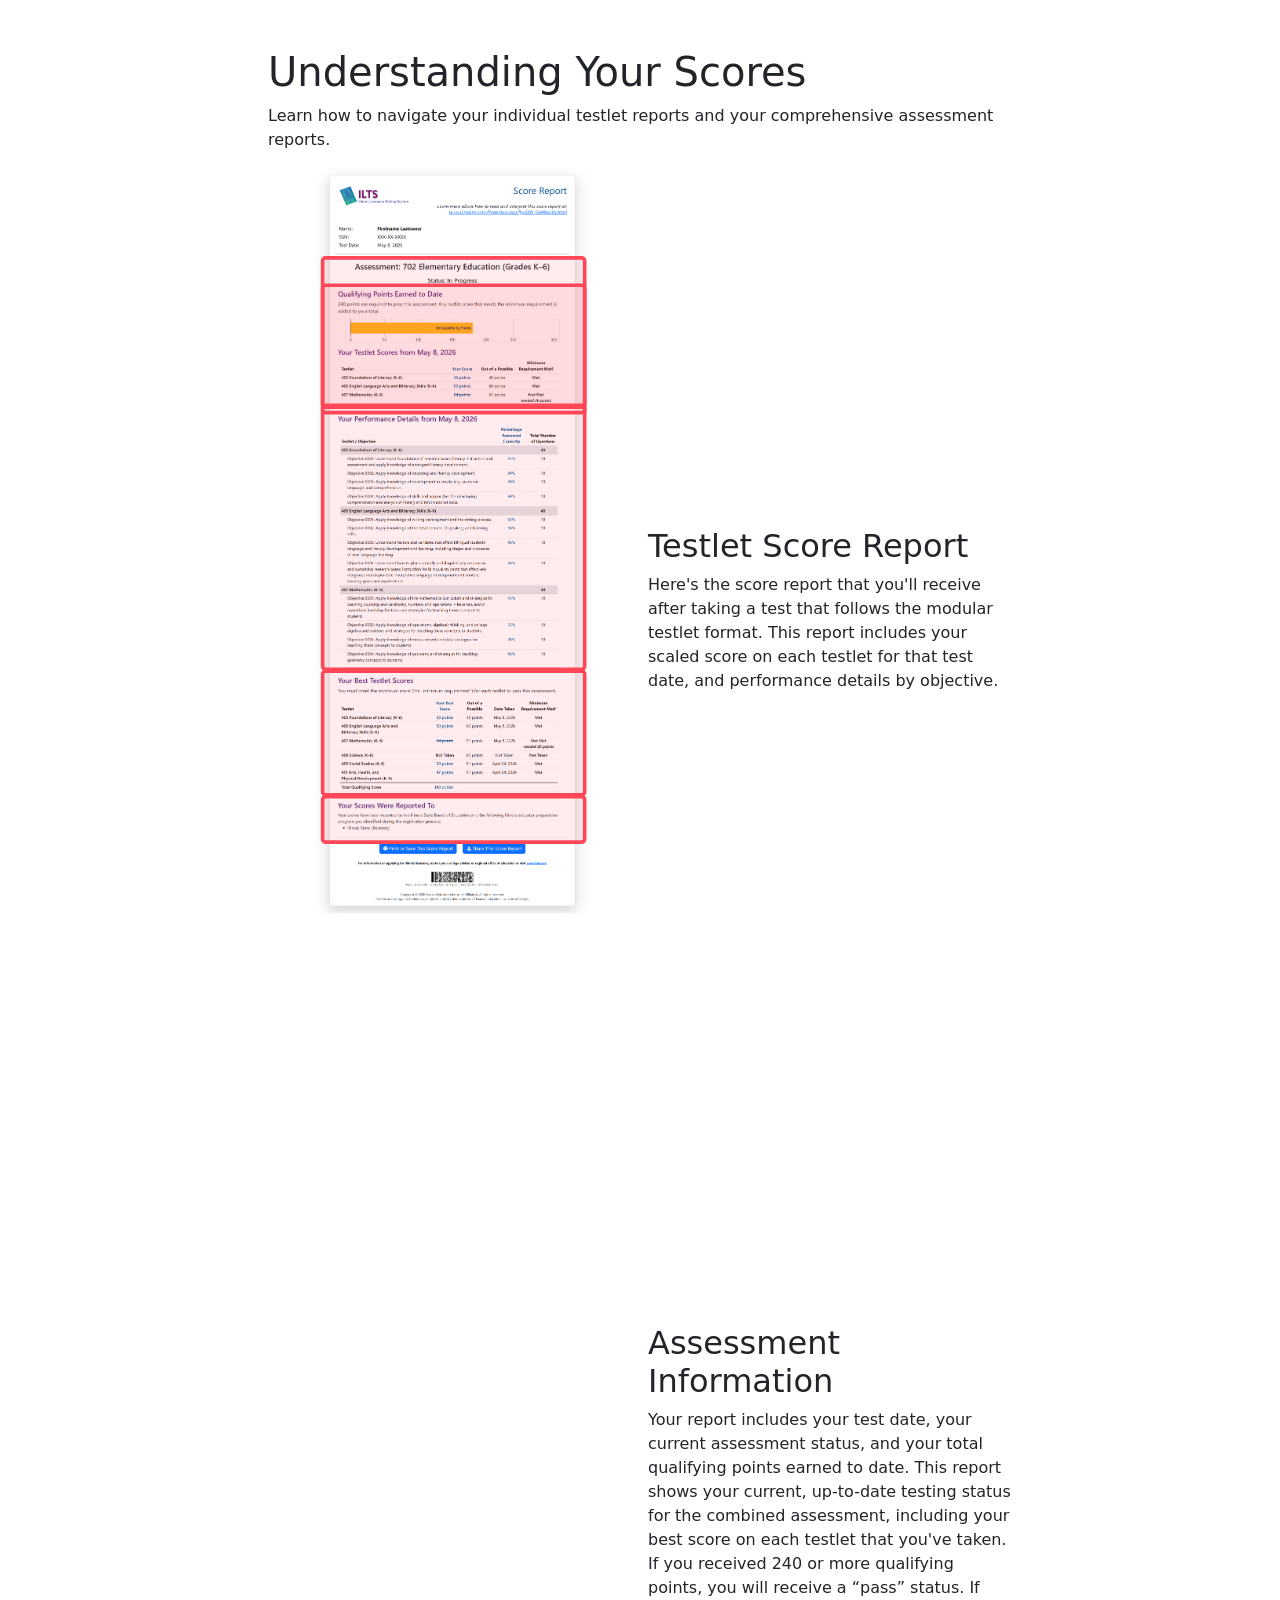
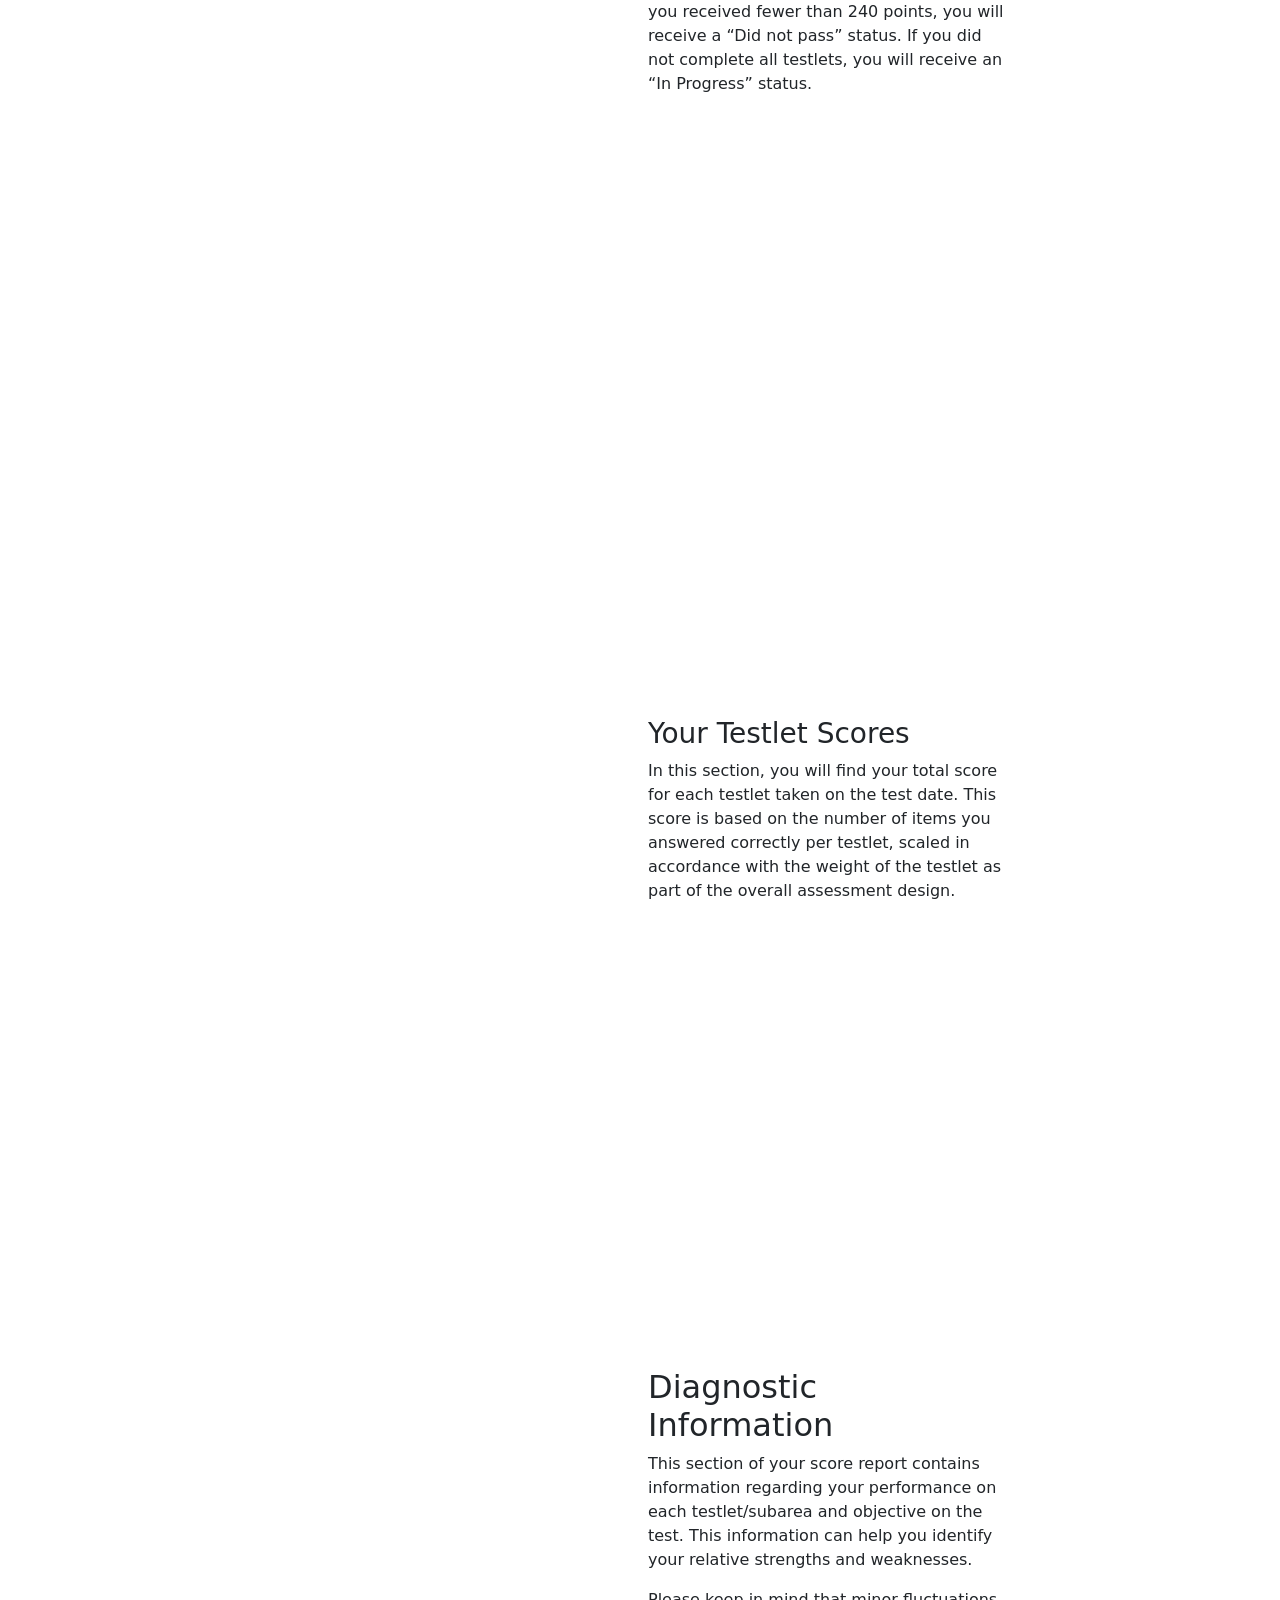
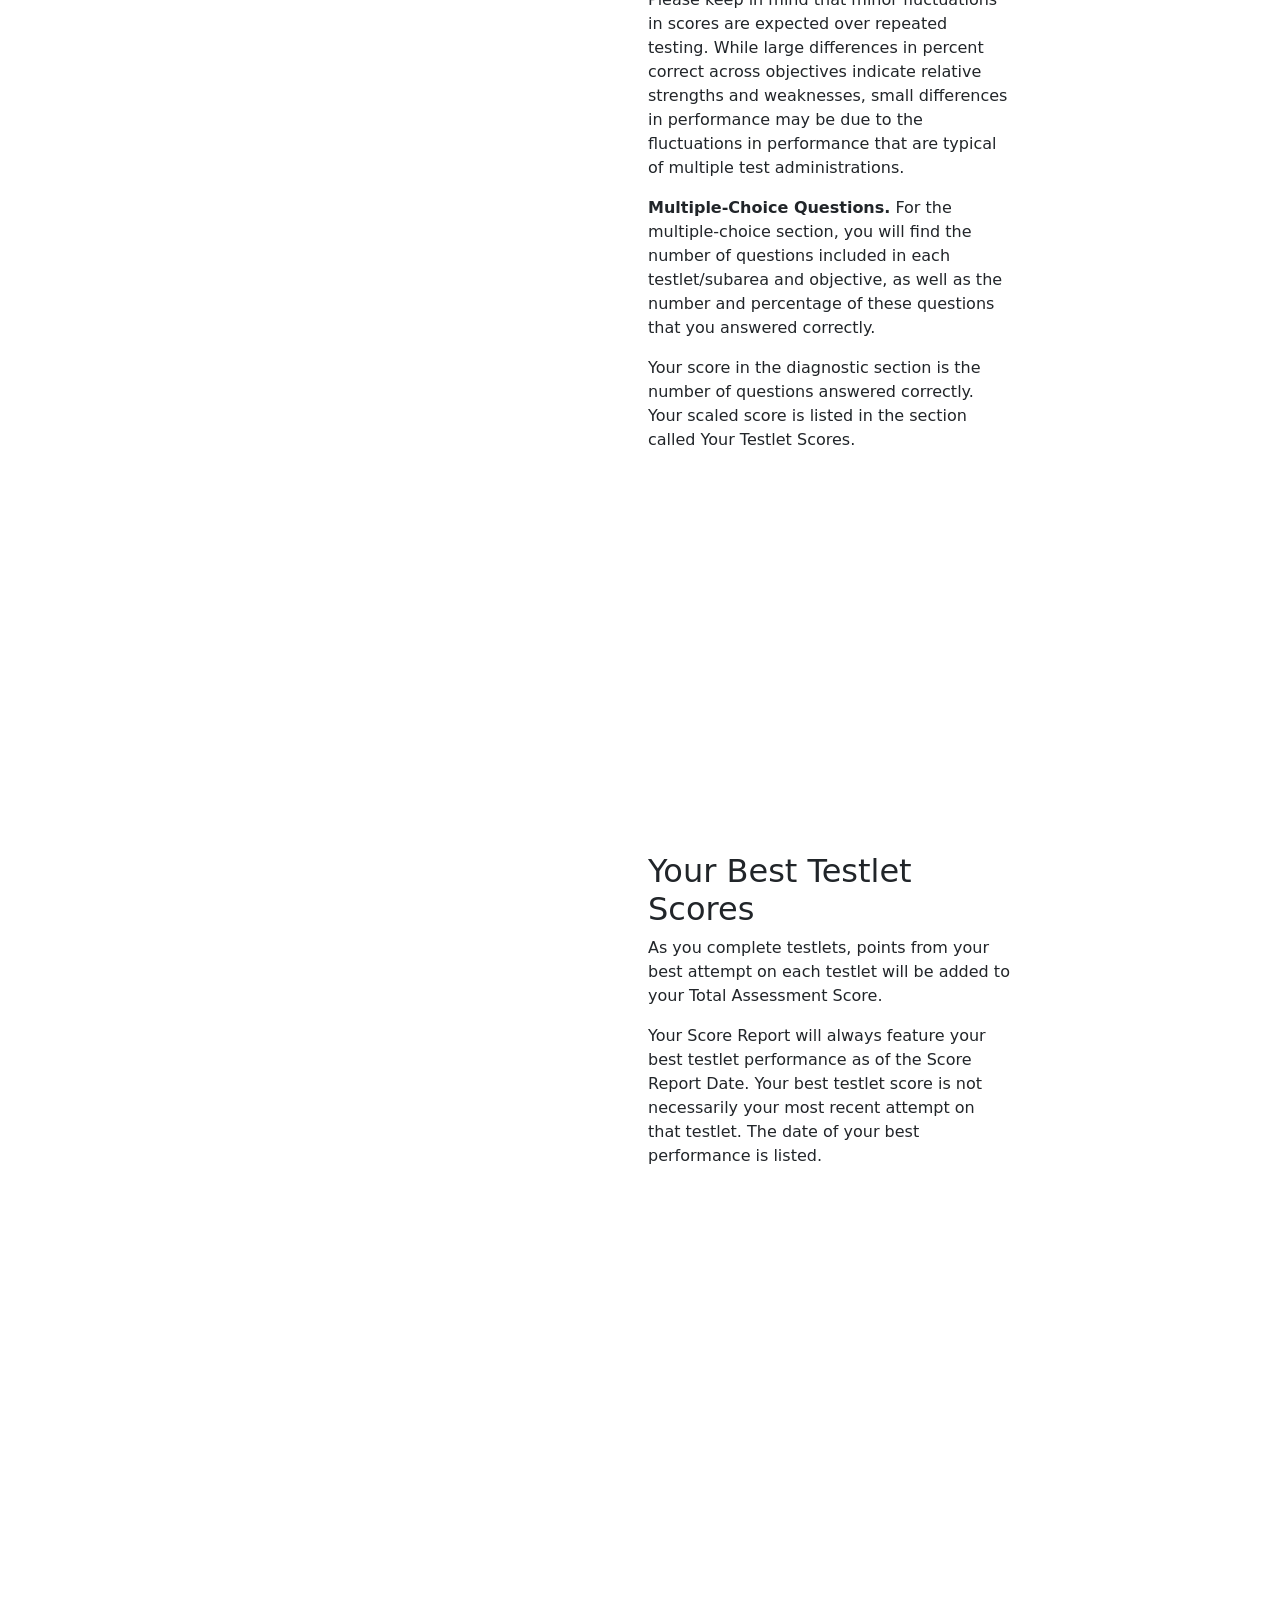
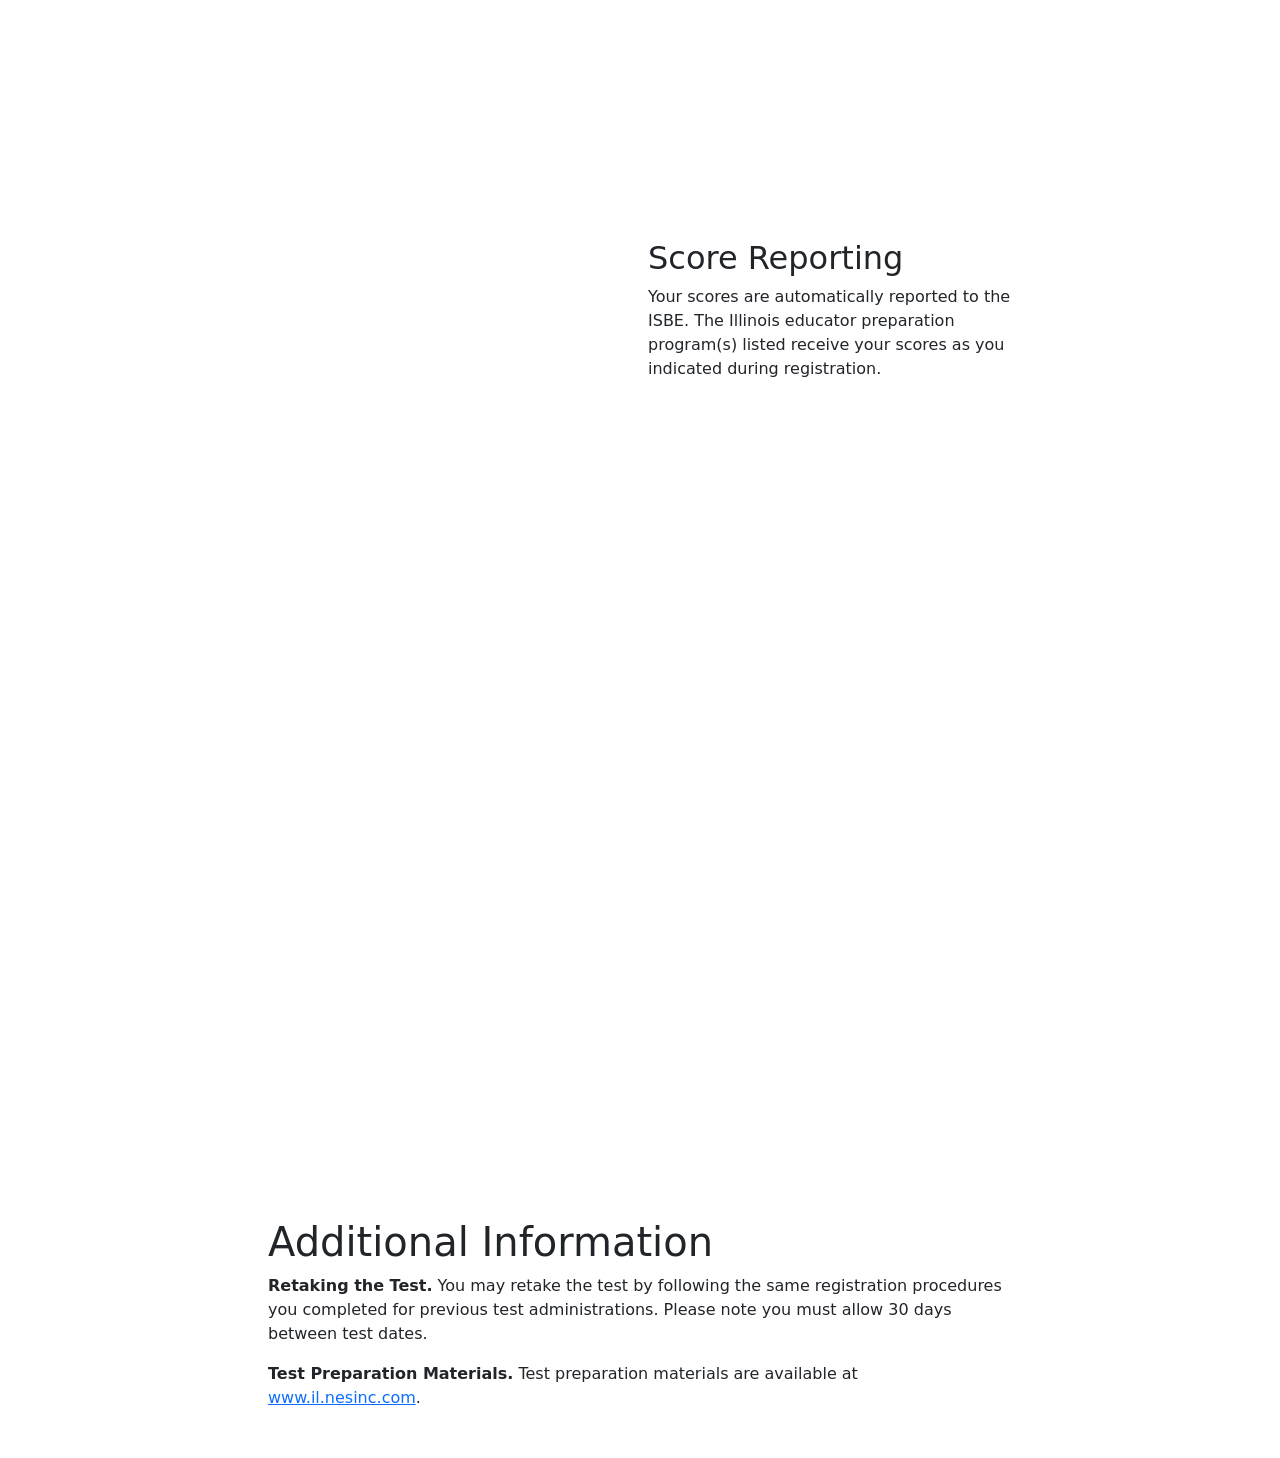
==== wip/Testlets/index.html @ 027db4dc "Add files via upload" ====
<!DOCTYPE html>
<html lang="en">
  <head>
    <meta charset="UTF-8">
    <meta name="viewport" content="width=device-width, initial-scale=1.0">
    <link rel="icon" type="image/x-icon" href="img/favicon.ico">
    <title>Understanding Your Testlet Scores</title>
    <link href="https://cdn.jsdelivr.net/npm/bootstrap@5.3.3/dist/css/bootstrap.min.css" rel="stylesheet" integrity="sha384-QWTKZyjpPEjISv5WaRU9OFeRpok6YctnYmDr5pNlyT2bRjXh0JMhjY6hW+ALEwIH" crossorigin="anonymous">
    <link rel="stylesheet" href="https://cdn.jsdelivr.net/npm/bootstrap-icons@1.11.3/font/bootstrap-icons.min.css">
    <link rel="stylesheet" href="css/info.css">
  </head>
  <body>

    <section class="container">
      <div class="mx-auto mt-5 col-10 col-xl-8">

        <h1>Understanding Your Scores</h1>
        <p>
          Learn how to navigate your individual testlet reports and your comprehensive assessment reports.
        </p>

        <section class="scrolly-container">

          <div class="sticky-visual">
            <div class="image-wrapper">

              <img
                src="img/IL_SR.png"
                alt="Testlet Performance Report"
                id="graphic1"
              >
            
              <svg
                class="highlight-overlay"
                viewBox="0 0 1000 1500"
                preserveAspectRatio="xMidYMid meet">
            
                <!-- Assessment Information -->
                <rect
                  id="hl-assessment"
                  x="150"
                  y="-35"
                  width="720"
                  height="425"
                  rx="8"
                  ry="8"
                />
            
                <!-- Testlet Scores -->
                <rect
                  id="hl-testlet-scores"
                  x="150"
                  y="40"
                  width="720"
                  height="335"
                  rx="8"
                  ry="8"
                />

                <!-- Diagnostic Information -->
                <rect
                  id="hl-diagnostic"
                  x="150"
                  y="370"
                  width="720"
                  height="725"
                  rx="8"
                  ry="8"
                />
            
                <!-- Best Testlet Scores -->
                <rect
                  id="hl-best-scores"
                  x="150"
                  y="1100"
                  width="720"
                  height="340"
                  rx="8"
                  ry="8"
                />
            
                <!-- Score Reporting -->
                <rect
                  id="hl-reporting"
                  x="150"
                  y="1445"
                  width="720"
                  height="125"
                  rx="8"
                  ry="8"
                />
            
              </svg>
            
            </div>
          </div>

          <div class="scroll-steps">
            <div id="testlets" class="step" data-step="step-base">
              <h2>Testlet Score Report</h2>
              <p>
                Here's the score report that you'll receive after taking a test that follows the modular testlet format. This report includes your scaled score on each testlet for that test date, and performance details by objective.
              </p>
            </div>

            <div id="assessmentInfo" class="step" data-step="step-highlight-top-left">
              <h2>Assessment Information</h2>
              <p>
                Your report includes your test date, your current assessment status, and your total qualifying points earned to date. This report shows your current, up-to-date testing status for the combined assessment, including your best score on each testlet that you've taken. If you received 240 or more qualifying points, you will receive a “pass” status. If you received fewer than 240 points, you will receive a “Did not pass” status. If you did not complete all testlets, you will receive an “In Progress” status.
              </p>
            </div>

            <div id="testletScores" class="step" data-step="step-highlight-top1">
              <h3>Your Testlet Scores</h3>
              <p>
                In this section, you will find your total score for each testlet taken on the test date. This score is based on the number of items you answered correctly per testlet, scaled in accordance with the weight of the testlet as part of the overall assessment design.
              </p>
              <!-- <p>
                Your Comprehensive Assessment Report will list your total score for the assessment using your best Testlet Peformance results.
              </p>
              <p>
                On the Testlet Performance Report, for assessments that include both multiple-choice and constructed/open-response sections, you can find each section's contribution to your total test score in the "Diagnostic Information" section of your score report.
              </p> -->
            </div>

            <div id="diagnosticInfo" class="step" data-step="step-highlight-bottom">
              <h2>Diagnostic Information</h2>
              <p>
                This section of your score report contains information regarding your performance on each testlet/subarea and objective on the test. This information can help you identify your relative strengths and weaknesses.
              </p>
              <p>
                Please keep in mind that minor fluctuations in scores are expected over repeated testing. While large differences in percent correct across objectives indicate relative strengths and weaknesses, small differences in performance may be due to the fluctuations in performance that are typical of multiple test administrations.
              </p>
              <p>
                <strong>Multiple-Choice Questions.</strong> For the multiple-choice section, you will find the number of questions included in each testlet/subarea and objective, as well as the number and percentage of these questions that you answered correctly.
              </p>
              <p>
                Your score in the diagnostic section is the number of questions answered correctly. Your scaled score is listed in the section called Your Testlet Scores.
              </p>
            </div>

            <!-- <div class="step" data-step="step-highlight-bottom1">
              <p>
                <strong>Constructed/Open-Response Items.</strong> If your test contained constructed/open-response items, you will find the number of score points for each item as well as your item score in this section of your score report.
              </p>
              <p>
                If your constructed/open-response item score is labeled as "B," this means that you provided a blank response to this item. If it is labeled "U," this means that your response was designated as unscorable. A response is considered unscorable when it is unrelated to the assigned topic, when it is not primarily in the target language, when it is inaudible or illegible, or when it does not contain a sufficient amount of original work to score.
              </p>
            </div>-->
           

          <div id="bestScores" class="step" data-step="step-highlight-middle">
            <h2>Your Best Testlet Scores</h2>
            <p>
              As you complete testlets, points from your best attempt on each testlet will be added to your Total Assessment Score.
            </p>
            <p>
              Your Score Report will always feature your best testlet performance as of the Score Report Date. Your best testlet score is not necessarily your most recent attempt on that testlet. The date of your best performance is listed.
            </p>
          </div>

          <div id="scoreReporting" class="step" data-step="step-highlight-bottom2">
            <h2>Score Reporting</h2>
            <p>
              Your scores are automatically reported to the ISBE. The Illinois educator preparation program(s) listed receive your scores as you indicated during registration.
            </p>
          </div>
        </div>

        </section>

        <section id="additionalInfo" class="mb-5">
          <h1>Additional Information</h1>
          <p>
            <strong>Retaking the Test.</strong> You may retake the test by following the same registration procedures you completed for previous test administrations. Please note you must allow 30 days between test dates.
          </p>
          <p>
            <strong>Test Preparation Materials.</strong> Test preparation materials are available at <a href="http://www.il.nesinc.com">www.il.nesinc.com</a>.
          </p>
        </section>

      </div>
    </section>

    <script
      src="https://cdn.jsdelivr.net/npm/bootstrap@5.3.3/dist/js/bootstrap.bundle.min.js"
      integrity="sha384-YvpcrYf0tY3lHB60NNkmXc5s9fDVZLESaAA55NDzOxhy9GkcIdslK1eN7N6jIeHz"
      crossorigin="anonymous">
    </script>

    <script>
      const observerOptions = {
        root: null, // uses viewport
        rootMargin: "-40% 0px -40% 0px", // triggers when step is roughly in the middle 20% of screen
        threshold: 0
      };

      const observer = new IntersectionObserver((entries) => {
        entries.forEach(entry => {
          if (entry.isIntersecting) {
            const step = entry.target;
            const container = step.closest('.scrolly-container');
            const stepName = step.getAttribute('data-step');

            // 1. Highlight the current text step
            container.querySelectorAll('.step').forEach(s => s.classList.remove('is-active'));
            step.classList.add('is-active');

            // 2. Push the current step state to the container to trigger CSS highlights
            container.setAttribute('data-active-step', stepName);

            const graphic = document.querySelector('.image-wrapper');

            if (
              step.id === 'bestScores' ||
              step.id === 'scoreReporting'
            ) {
              graphic.classList.add('move-up');
            } else {
              graphic.classList.remove('move-up');
            }
          }
        });
      }, observerOptions);

      // Attach observer to all steps across all infographic sections
      document.querySelectorAll('.step').forEach(step => observer.observe(step));

      const additionalInfo = document.getElementById('additionalInfo');

      const endObserver = new IntersectionObserver((entries) => {
        entries.forEach(entry => {
          if (entry.isIntersecting) {
            const container = document.querySelector('.scrolly-container');

      // Remove all highlights
      container.removeAttribute('data-active-step');

      // Remove active step styling
      container.querySelectorAll('.step').forEach(step => {
        step.classList.remove('is-active');
      });
    }
  });
}, {
  threshold: 0.25
});

endObserver.observe(additionalInfo);
    </script>
  </body>
</html>
---- wip/Testlets/css/info.css ----
/* ==========================================
   LAYOUT
   ========================================== */

.scrolly-container {
  position: relative;
  display: flex;
  min-height: 300vh;
  gap: 1rem;
}

.sticky-visual {
  position: sticky;
  top: 10vh;
  width: 50%;
  height: 80vh;

  display: flex;
  justify-content: center;
  align-items: flex-start;
}

.scroll-steps {
  width: 50%;
  padding-bottom: 50vh;
}

.step {
  min-height: 100vh;

  display: flex;
  flex-direction: column;
  justify-content: center;

  opacity: 0.3;
  transition: opacity 0.3s ease;
}

.step.is-active {
  opacity: 1;
}


/* ==========================================
   IMAGE
   ========================================== */

.image-wrapper {
  position: relative;
  width: 100%;
  transition: transform 0.6s ease;
}

#graphic1 {
  display: block;
  width: 100%;
  height: auto;
}

/* Desktop image movement */
.image-wrapper.move-up {
  transform: translateY(-50vh);
}


/* ==========================================
   SVG HIGHLIGHT OVERLAY
   ========================================== */

.highlight-overlay {
  position: absolute;
  inset: 0;

  width: 100%;
  height: 100%;

  pointer-events: none;
}

.highlight-overlay rect {
    fill: rgba(255, 71, 87, 0.1);
    stroke: #ff4757;
    stroke-width: 10px;
    opacity: 0;
    transition: opacity 0.3s ease;
  }


/* ==========================================
   ACTIVE HIGHLIGHTS
   ========================================== */

[data-active-step="step-highlight-top-left"] #hl-assessment {
  opacity: 1;
}

[data-active-step="step-highlight-top1"] #hl-testlet-scores {
  opacity: 1;
}

[data-active-step="step-highlight-middle"] #hl-best-scores {
  opacity: 1;
}

[data-active-step="step-highlight-bottom"] #hl-diagnostic {
  opacity: 1;
}

[data-active-step="step-highlight-bottom2"] #hl-reporting {
  opacity: 1;
}


/* ==========================================
   RESPONSIVE
   ========================================== */

/* Large tablets / small laptops */
@media (max-width: 1200px) {

  .image-wrapper.move-up {
    transform: translateY(-35vh);
  }
}


/* Tablets */
@media (max-width: 992px) {

  /* Keep side-by-side layout */
  .scrolly-container {
    flex-direction: row;
  }

  .sticky-visual {
    width: 45%;
    height: 70vh;
    top: 5vh;
    flex-shrink: 0;
  }

  .scroll-steps {
    width: 55%;
    padding-bottom: 10vh;
  }

  .image-wrapper.move-up {
    transform: translateY(-140vh);
  }

  .step {
    min-height: 70vh;
  }

  #additionalInfo {
    margin-top: 10;
  }
}


/* Phones */
@media (max-width: 768px) {

  .image-wrapper.move-up {
    transform: translateY(-100vh);
  }

  .step {
    min-height: 60vh;
  }

  .scroll-steps {
    padding-bottom: 0;
  }

  #scoreReporting {
    min-height: 40vh;
  }
}


/* Small phones */
@media (max-width: 576px) {

  .image-wrapper.move-up {
    transform: translateY(-50vh);
  }

  .step {
    min-height: 50vh;
  }

  #scoreReporting {
    min-height: 30vh;
  }
}
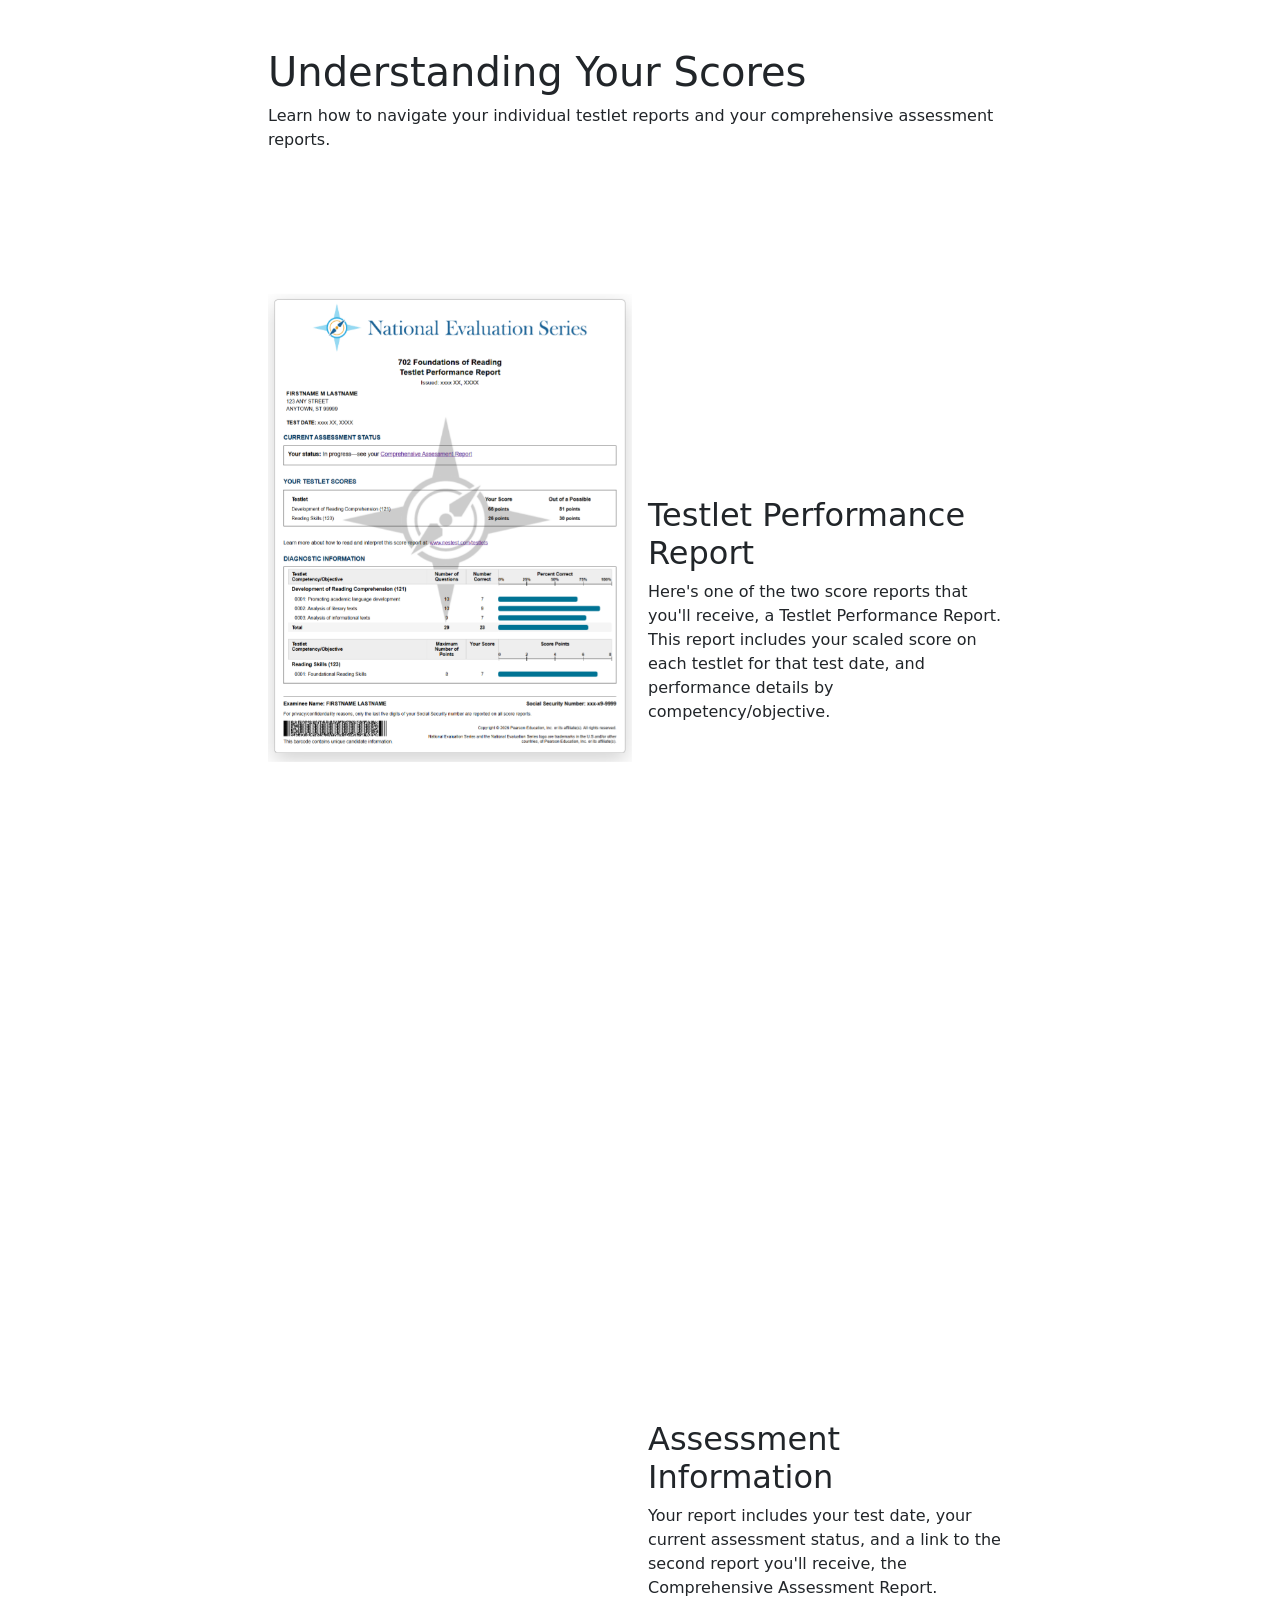
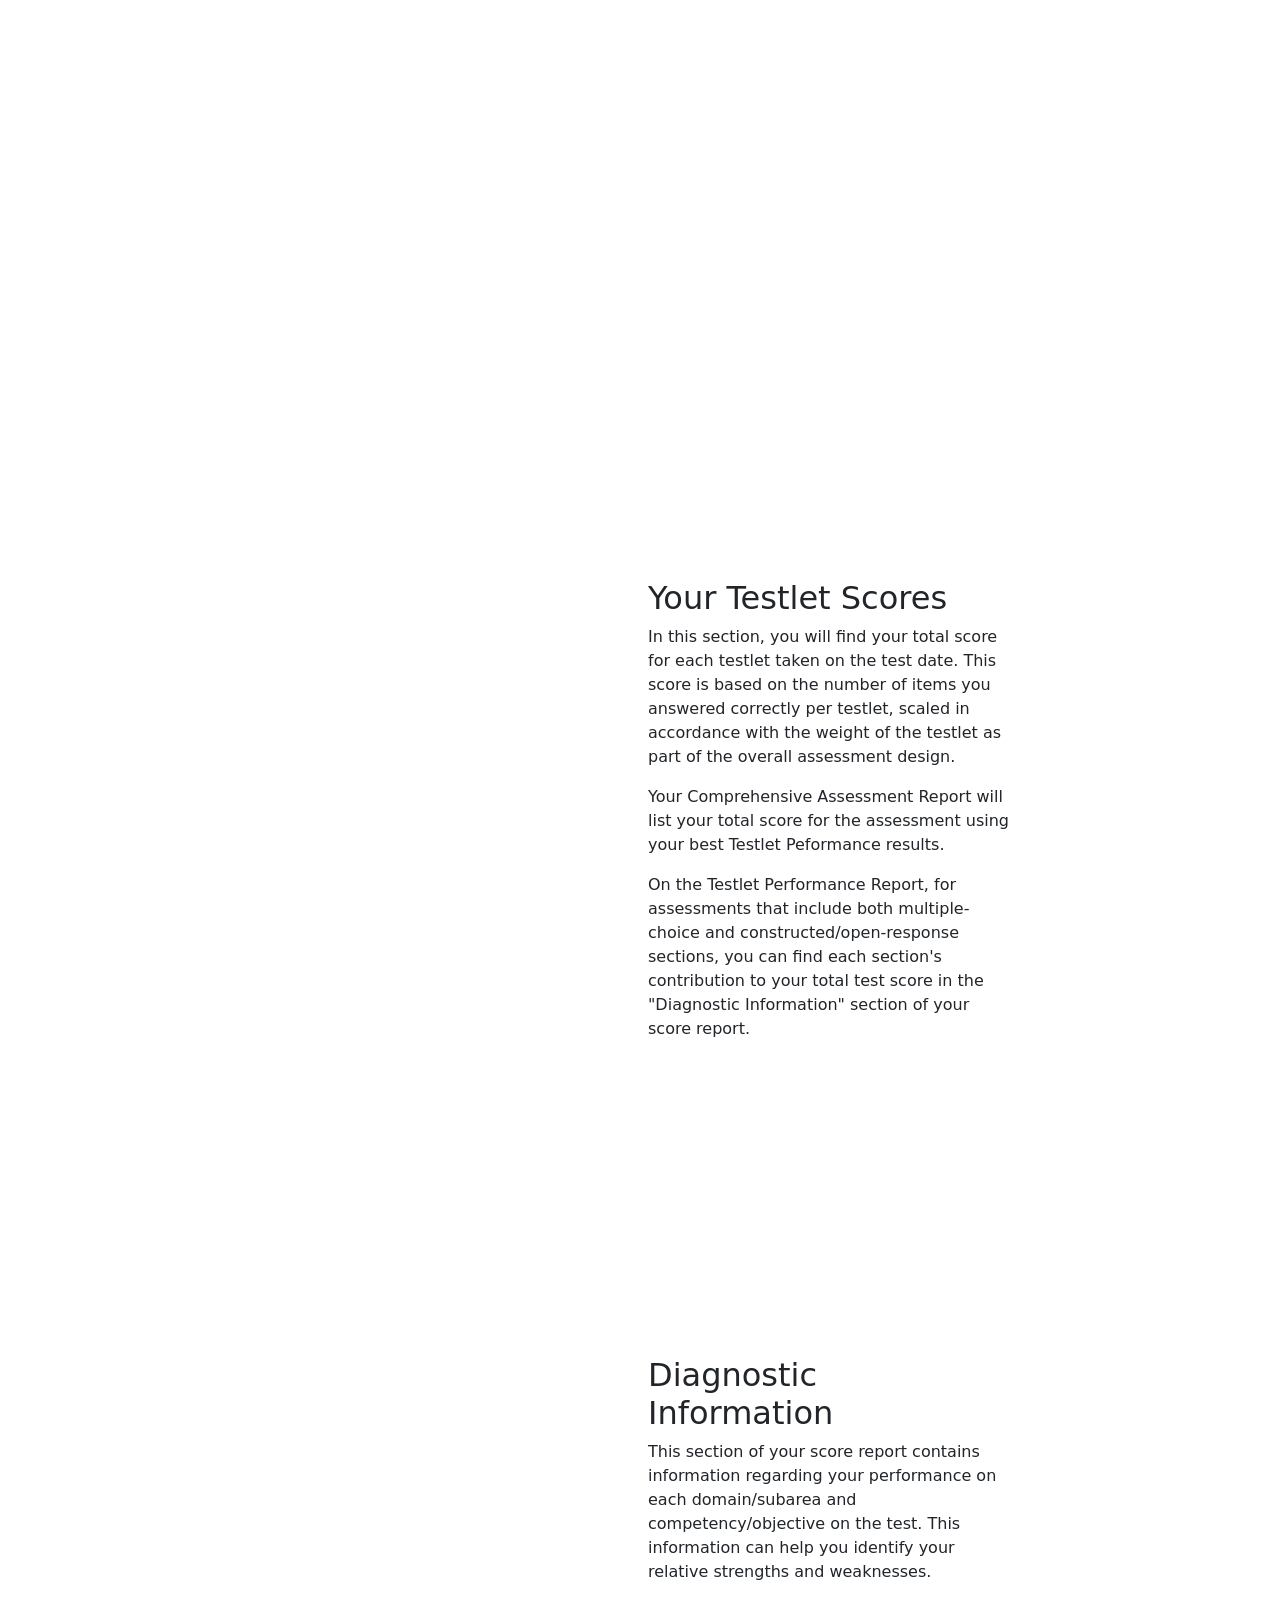
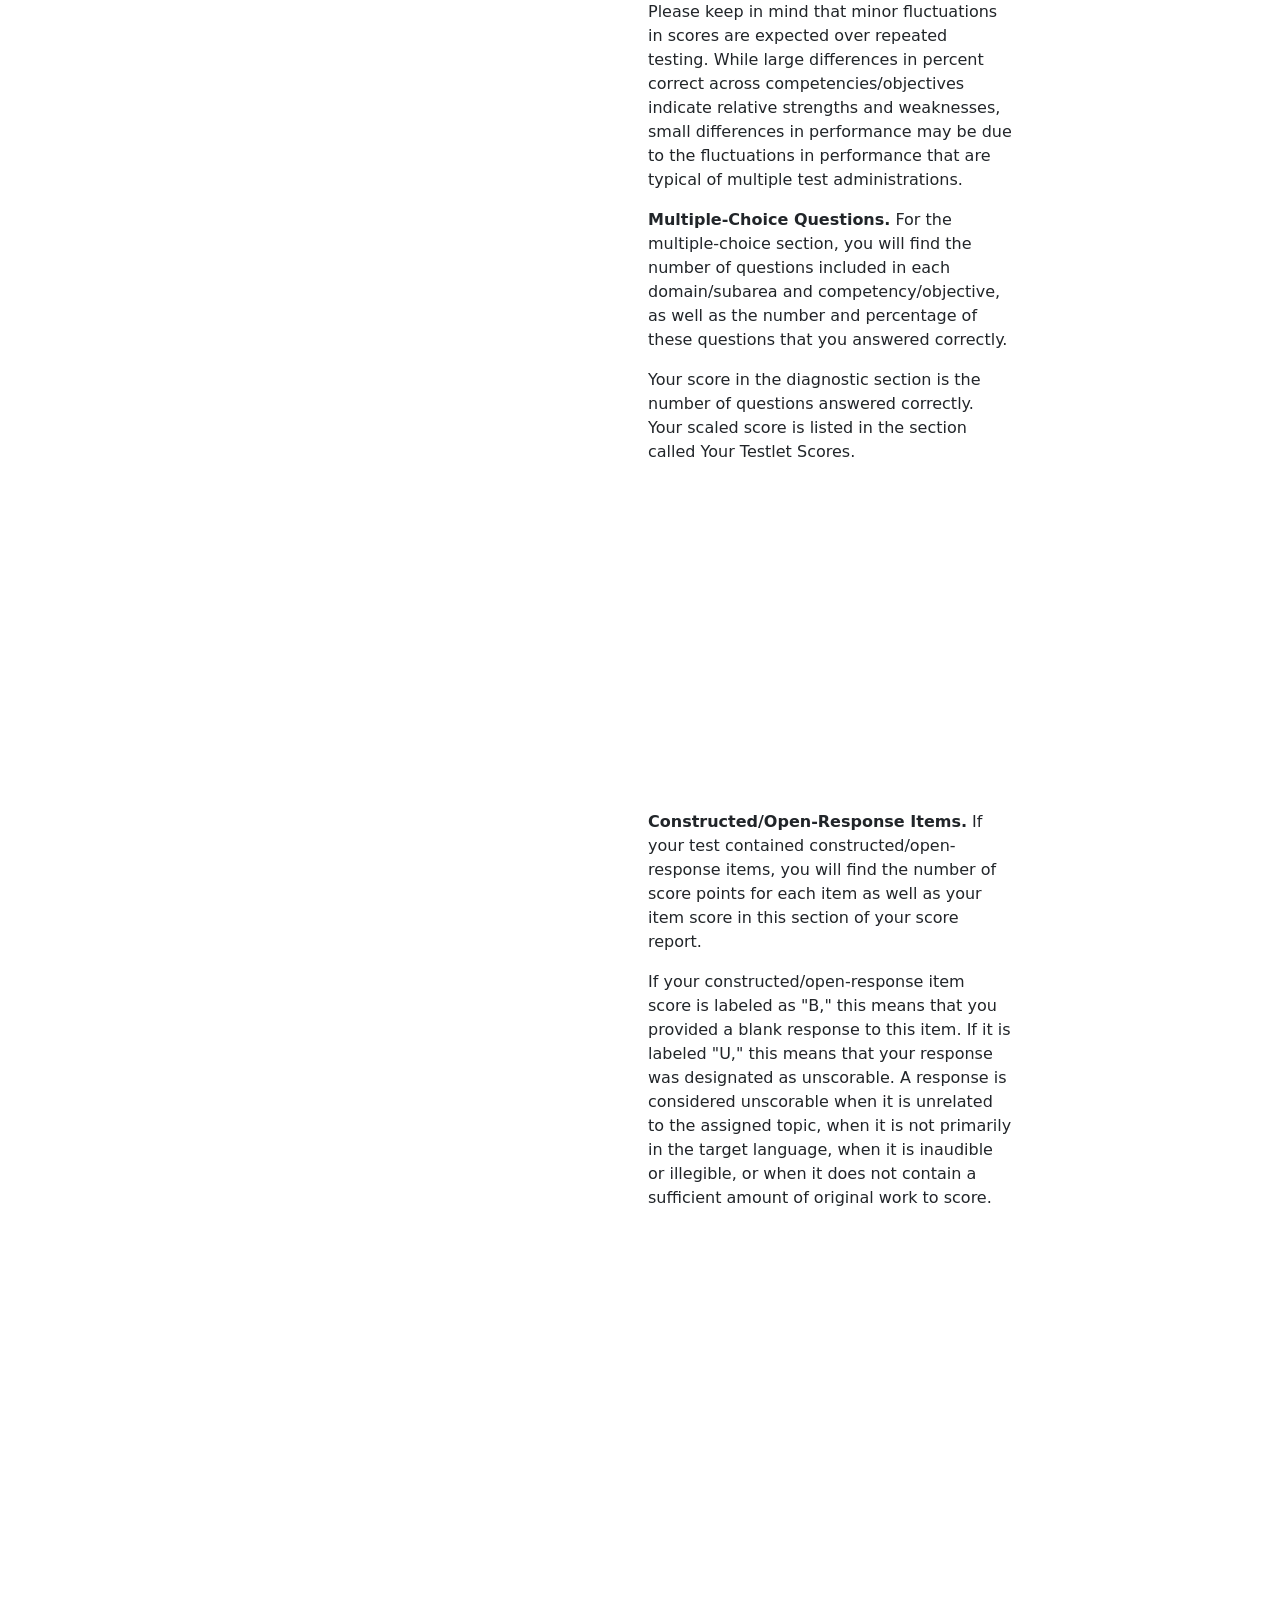
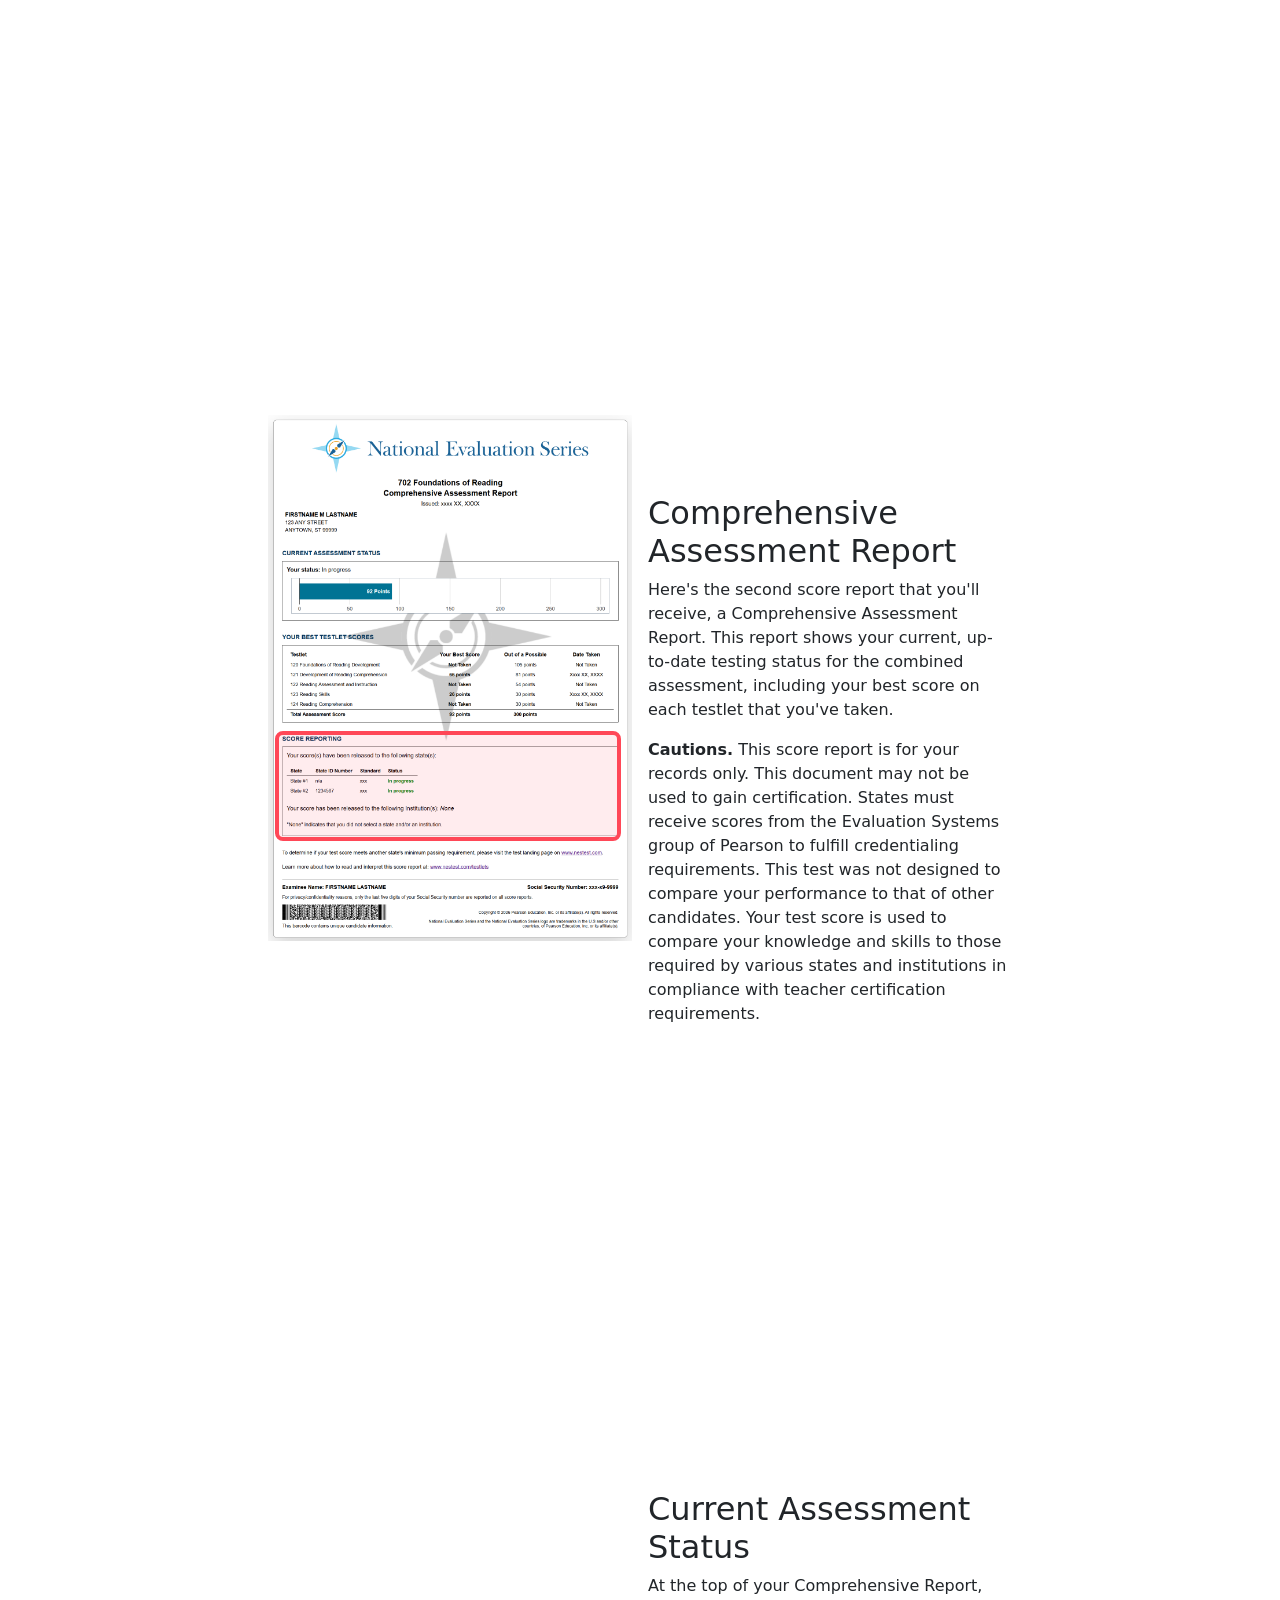
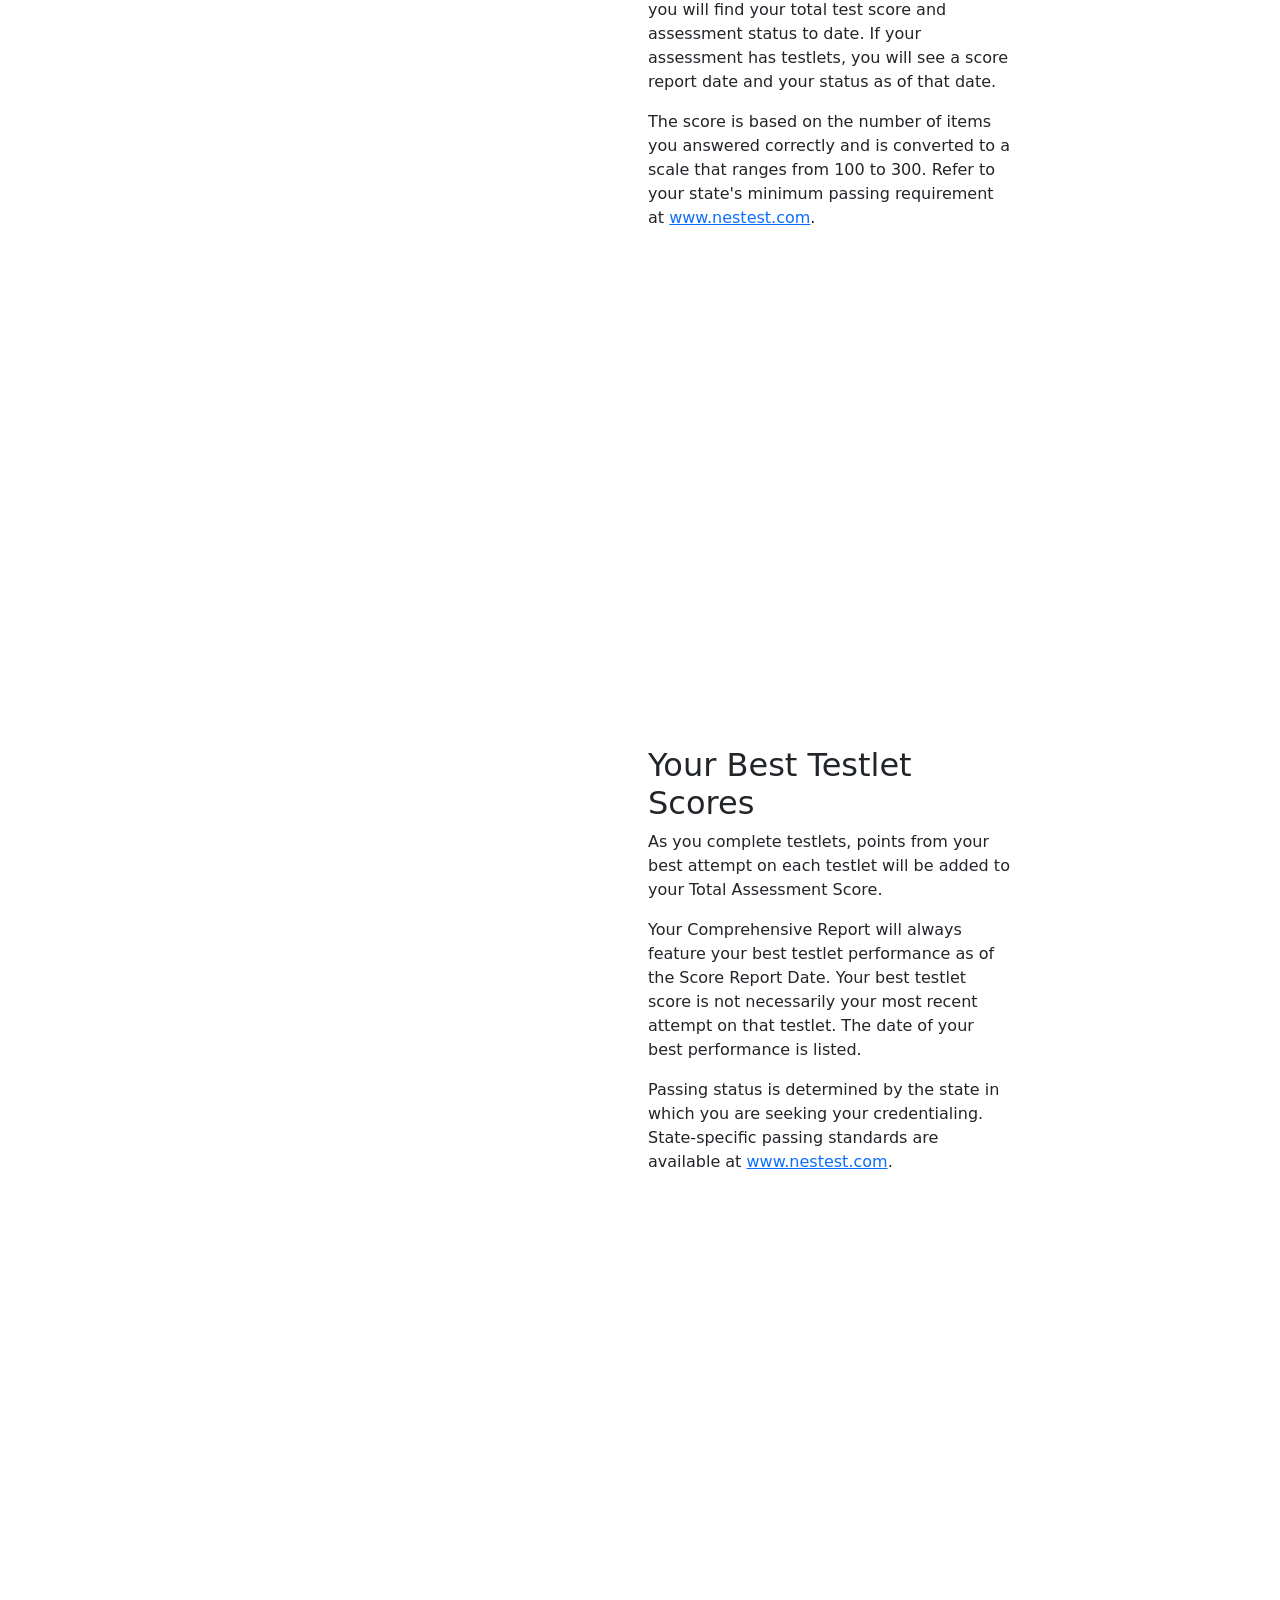
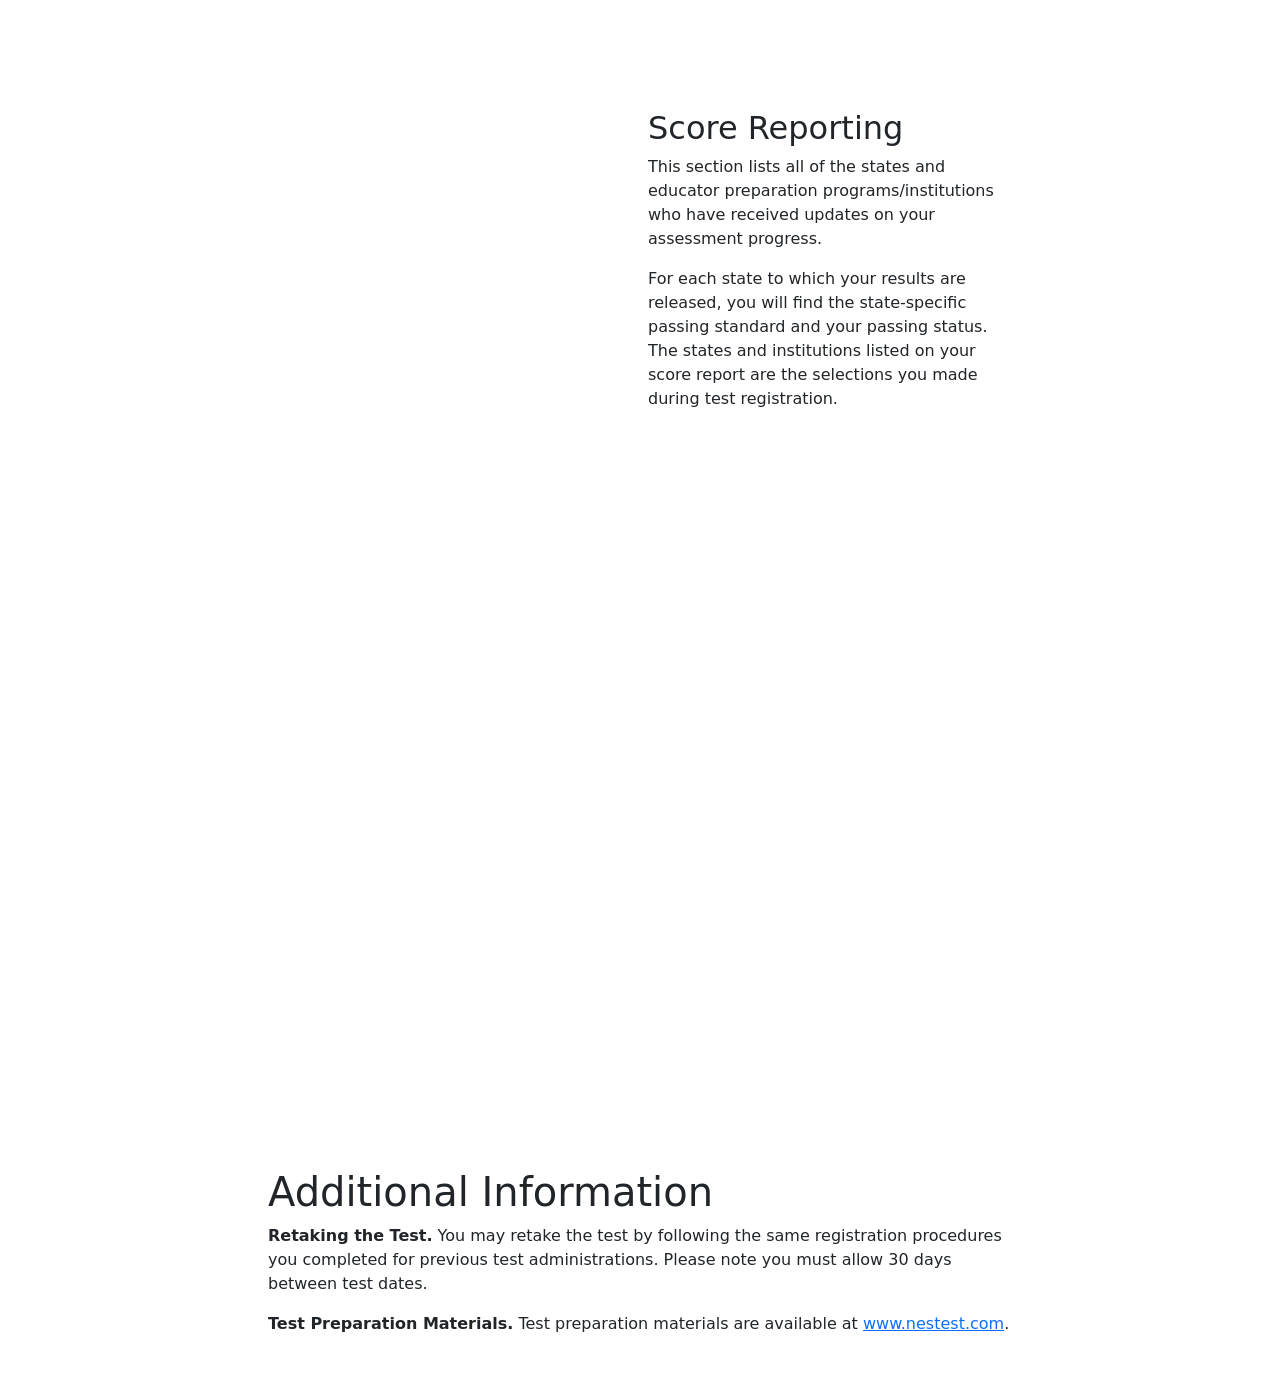
==== commit f88f040f: "Add files via upload" ====
--- a/wip/Testlets/index.html
+++ b/wip/Testlets/index.html
@@ -23,159 +23,135 @@
 
           <div class="sticky-visual">
             <div class="image-wrapper">
-
-              <img
-                src="img/IL_SR.png"
-                alt="Testlet Performance Report"
-                id="graphic1"
-              >
-            
-              <svg
-                class="highlight-overlay"
-                viewBox="0 0 1000 1500"
-                preserveAspectRatio="xMidYMid meet">
-            
-                <!-- Assessment Information -->
-                <rect
-                  id="hl-assessment"
-                  x="150"
-                  y="-35"
-                  width="720"
-                  height="425"
-                  rx="8"
-                  ry="8"
-                />
-            
-                <!-- Testlet Scores -->
-                <rect
-                  id="hl-testlet-scores"
-                  x="150"
-                  y="40"
-                  width="720"
-                  height="335"
-                  rx="8"
-                  ry="8"
-                />
-
-                <!-- Diagnostic Information -->
-                <rect
-                  id="hl-diagnostic"
-                  x="150"
-                  y="370"
-                  width="720"
-                  height="725"
-                  rx="8"
-                  ry="8"
-                />
-            
-                <!-- Best Testlet Scores -->
-                <rect
-                  id="hl-best-scores"
-                  x="150"
-                  y="1100"
-                  width="720"
-                  height="340"
-                  rx="8"
-                  ry="8"
-                />
-            
-                <!-- Score Reporting -->
-                <rect
-                  id="hl-reporting"
-                  x="150"
-                  y="1445"
-                  width="720"
-                  height="125"
-                  rx="8"
-                  ry="8"
-                />
-            
-              </svg>
-            
+              <img src="img/TPR.png" alt="Testlet Performance Report" id="graphic1">
+              <div class="highlight hl-top-left"></div>
+              <div class="highlight hl-top1"></div>
+              <div class="highlight hl-bottom"></div>
+              <div class="highlight hl-bottom1"></div>
             </div>
           </div>
 
           <div class="scroll-steps">
-            <div id="testlets" class="step" data-step="step-base">
-              <h2>Testlet Score Report</h2>
+            <div class="step" data-step="step-base">
+              <h2>Testlet Performance Report</h2>
               <p>
-                Here's the score report that you'll receive after taking a test that follows the modular testlet format. This report includes your scaled score on each testlet for that test date, and performance details by objective.
+                Here's one of the two score reports that you'll receive, a Testlet Performance Report. This report includes your scaled score on each testlet for that test date, and performance details by competency/objective.
               </p>
             </div>
 
-            <div id="assessmentInfo" class="step" data-step="step-highlight-top-left">
+            <div class="step" data-step="step-highlight-top-left">
               <h2>Assessment Information</h2>
               <p>
-                Your report includes your test date, your current assessment status, and your total qualifying points earned to date. This report shows your current, up-to-date testing status for the combined assessment, including your best score on each testlet that you've taken. If you received 240 or more qualifying points, you will receive a “pass” status. If you received fewer than 240 points, you will receive a “Did not pass” status. If you did not complete all testlets, you will receive an “In Progress” status.
+                Your report includes your test date, your current assessment status, and a link to the second report you'll receive, the Comprehensive Assessment Report.
               </p>
             </div>
 
-            <div id="testletScores" class="step" data-step="step-highlight-top1">
-              <h3>Your Testlet Scores</h3>
+            <div class="step" data-step="step-highlight-top1">
+              <h2>Your Testlet Scores</h2>
               <p>
                 In this section, you will find your total score for each testlet taken on the test date. This score is based on the number of items you answered correctly per testlet, scaled in accordance with the weight of the testlet as part of the overall assessment design.
               </p>
-              <!-- <p>
+              <p>
                 Your Comprehensive Assessment Report will list your total score for the assessment using your best Testlet Peformance results.
               </p>
               <p>
                 On the Testlet Performance Report, for assessments that include both multiple-choice and constructed/open-response sections, you can find each section's contribution to your total test score in the "Diagnostic Information" section of your score report.
-              </p> -->
+              </p>
             </div>
 
-            <div id="diagnosticInfo" class="step" data-step="step-highlight-bottom">
+            <div class="step" data-step="step-highlight-bottom">
               <h2>Diagnostic Information</h2>
               <p>
-                This section of your score report contains information regarding your performance on each testlet/subarea and objective on the test. This information can help you identify your relative strengths and weaknesses.
+                This section of your score report contains information regarding your performance on each domain/subarea and competency/objective on the test. This information can help you identify your relative strengths and weaknesses.
               </p>
               <p>
-                Please keep in mind that minor fluctuations in scores are expected over repeated testing. While large differences in percent correct across objectives indicate relative strengths and weaknesses, small differences in performance may be due to the fluctuations in performance that are typical of multiple test administrations.
+                Please keep in mind that minor fluctuations in scores are expected over repeated testing. While large differences in percent correct across competencies/objectives indicate relative strengths and weaknesses, small differences in performance may be due to the fluctuations in performance that are typical of multiple test administrations.
               </p>
               <p>
-                <strong>Multiple-Choice Questions.</strong> For the multiple-choice section, you will find the number of questions included in each testlet/subarea and objective, as well as the number and percentage of these questions that you answered correctly.
+                <strong>Multiple-Choice Questions.</strong> For the multiple-choice section, you will find the number of questions included in each domain/subarea and competency/objective, as well as the number and percentage of these questions that you answered correctly.
               </p>
               <p>
                 Your score in the diagnostic section is the number of questions answered correctly. Your scaled score is listed in the section called Your Testlet Scores.
               </p>
             </div>
 
-            <!-- <div class="step" data-step="step-highlight-bottom1">
+            <div class="step" data-step="step-highlight-bottom1">
               <p>
                 <strong>Constructed/Open-Response Items.</strong> If your test contained constructed/open-response items, you will find the number of score points for each item as well as your item score in this section of your score report.
               </p>
               <p>
                 If your constructed/open-response item score is labeled as "B," this means that you provided a blank response to this item. If it is labeled "U," this means that your response was designated as unscorable. A response is considered unscorable when it is unrelated to the assigned topic, when it is not primarily in the target language, when it is inaudible or illegible, or when it does not contain a sufficient amount of original work to score.
               </p>
-            </div>-->
-           
-
-          <div id="bestScores" class="step" data-step="step-highlight-middle">
-            <h2>Your Best Testlet Scores</h2>
-            <p>
-              As you complete testlets, points from your best attempt on each testlet will be added to your Total Assessment Score.
-            </p>
-            <p>
-              Your Score Report will always feature your best testlet performance as of the Score Report Date. Your best testlet score is not necessarily your most recent attempt on that testlet. The date of your best performance is listed.
-            </p>
+            </div>
           </div>
-
-          <div id="scoreReporting" class="step" data-step="step-highlight-bottom2">
-            <h2>Score Reporting</h2>
-            <p>
-              Your scores are automatically reported to the ISBE. The Illinois educator preparation program(s) listed receive your scores as you indicated during registration.
-            </p>
-          </div>
-        </div>
 
         </section>
 
-        <section id="additionalInfo" class="mb-5">
+        <section class="scrolly-container">
+
+          <div class="sticky-visual">
+            <div class="image-wrapper">
+              <img src="img/CAR.png" alt="Comprehensive Assessment Report" id="graphic2">
+              <div class="highlight hl-top2"></div>
+              <div class="highlight hl-middle"></div>
+              <div class="highlight hl-bottom2"></div>
+            </div>
+          </div>
+
+          <div class="scroll-steps">
+            <div class="step" data-step="step-base">
+              <h2>Comprehensive Assessment Report</h2>
+              <p>
+                Here's the second score report that you'll receive, a Comprehensive Assessment Report. This report shows your current, up-to-date testing status for the combined assessment, including your best score on each testlet that you've taken.
+              </p>
+              <p>
+                <strong>Cautions.</strong> This score report is for your records only. This document may not be used to gain certification. States must receive scores from the Evaluation Systems group of Pearson to fulfill credentialing requirements. This test was not designed to compare your performance to that of other candidates. Your test score is used to compare your knowledge and skills to those required by various states and institutions in compliance with teacher certification requirements.
+              </p>
+            </div>
+
+            <div class="step" data-step="step-highlight-top2">
+              <h2>Current Assessment Status</h2>
+              <p>
+                At the top of your Comprehensive Report, you will find your total test score and assessment status to date. If your assessment has testlets, you will see a score report date and your status as of that date.
+              </p>
+              <p>
+                The score is based on the number of items you answered correctly and is converted to a scale that ranges from 100 to 300. Refer to your state's minimum passing requirement at <a href="https://www.nestest.com/">www.nestest.com</a>.
+              </p>
+            </div>
+
+            <div class="step" data-step="step-highlight-middle">
+              <h2>Your Best Testlet Scores</h2>
+              <p>
+                As you complete testlets, points from your best attempt on each testlet will be added to your Total Assessment Score.
+              </p>
+              <p>
+                Your Comprehensive Report will always feature your best testlet performance as of the Score Report Date. Your best testlet score is not necessarily your most recent attempt on that testlet. The date of your best performance is listed.
+              </p>
+              <p>
+                Passing status is determined by the state in which you are seeking your credentialing. State-specific passing standards are available at <a href="https://www.nestest.com/">www.nestest.com</a>.
+              </p>
+            </div>
+
+            <div class="step" data-step="step-highlight-bottom2">
+              <h2>Score Reporting</h2>
+              <p>
+                This section lists all of the states and educator preparation programs/institutions who have received updates on your assessment progress.
+              </p>
+              <p>
+                For each state to which your results are released, you will find the state-specific passing standard and your passing status. The states and institutions listed on your score report are the selections you made during test registration.
+              </p>
+            </div>
+          </div>
+
+        </section>
+
+        <section class="mb-5">
           <h1>Additional Information</h1>
           <p>
             <strong>Retaking the Test.</strong> You may retake the test by following the same registration procedures you completed for previous test administrations. Please note you must allow 30 days between test dates.
           </p>
           <p>
-            <strong>Test Preparation Materials.</strong> Test preparation materials are available at <a href="http://www.il.nesinc.com">www.il.nesinc.com</a>.
+            <strong>Test Preparation Materials.</strong> Test preparation materials are available at <a href="https://www.nestest.com/">www.nestest.com</a>.
           </p>
         </section>
 
@@ -208,45 +184,12 @@
 
             // 2. Push the current step state to the container to trigger CSS highlights
             container.setAttribute('data-active-step', stepName);
-
-            const graphic = document.querySelector('.image-wrapper');
-
-            if (
-              step.id === 'bestScores' ||
-              step.id === 'scoreReporting'
-            ) {
-              graphic.classList.add('move-up');
-            } else {
-              graphic.classList.remove('move-up');
-            }
           }
         });
       }, observerOptions);
 
       // Attach observer to all steps across all infographic sections
       document.querySelectorAll('.step').forEach(step => observer.observe(step));
-
-      const additionalInfo = document.getElementById('additionalInfo');
-
-      const endObserver = new IntersectionObserver((entries) => {
-        entries.forEach(entry => {
-          if (entry.isIntersecting) {
-            const container = document.querySelector('.scrolly-container');
-
-      // Remove all highlights
-      container.removeAttribute('data-active-step');
-
-      // Remove active step styling
-      container.querySelectorAll('.step').forEach(step => {
-        step.classList.remove('is-active');
-      });
-    }
-  });
-}, {
-  threshold: 0.25
-});
-
-endObserver.observe(additionalInfo);
     </script>
   </body>
 </html>
--- a/wip/Testlets/css/info.css
+++ b/wip/Testlets/css/info.css
@@ -1,196 +1,78 @@
-/* ==========================================
-   LAYOUT
-   ========================================== */
-
 .scrolly-container {
   position: relative;
-  display: flex;
-  min-height: 300vh;
+  display: flex; /* Flex lets you put text on the side, or overlay it */
+  min-height: 300vh; /* Gives plenty of scroll track for the steps */
   gap: 1rem;
 }
 
 .sticky-visual {
   position: sticky;
-  top: 10vh;
+  top: 10vh; /* Keeps it centered vertically in viewport */
   width: 50%;
   height: 80vh;
-
   display: flex;
   justify-content: center;
-  align-items: flex-start;
+  align-items: center;
+}
+
+.image-wrapper {
+  position: relative; /* For responsiveness, absolute highlights are now relative to THIS, not the screen */
+  display: inline-block; /* Forces the wrapper to shrink to the exact size of the img */
+  max-width: 100%;
+  max-height: 100%;
+}
+
+.image-wrapper img {
+  display: block; /* Removes the default bottom whitespace on images */
+  max-width: 100%;
+  height: auto;
+  object-fit: contain;
 }
 
 .scroll-steps {
   width: 50%;
-  padding-bottom: 50vh;
+  padding-bottom: 50vh; /* Allows the last step to scroll all the way up */
 }
 
 .step {
-  min-height: 100vh;
-
+  min-height: 100vh; /* Space out the explanations */
   display: flex;
   flex-direction: column;
   justify-content: center;
-
   opacity: 0.3;
   transition: opacity 0.3s ease;
 }
 
+/* Light up the active step text */
 .step.is-active {
   opacity: 1;
 }
 
-
-/* ==========================================
-   IMAGE
-   ========================================== */
-
-.image-wrapper {
-  position: relative;
-  width: 100%;
-  transition: transform 0.6s ease;
+/* Simple CSS-driven highlight overlays */
+.highlight {
+  position: absolute;
+  border: 4px solid #ff4757;
+  border-radius: 8px;
+  background: rgba(255, 71, 87, 0.1);
+  opacity: 0;
+  transition: opacity 0.3s ease;
+  pointer-events: none; /* Don't block scrolling/clicks */
 }
 
-#graphic1 {
-  display: block;
-  width: 100%;
-  height: auto;
-}
+/* Position your highlights relative to the sticky container */
+.hl-top1 { top: 37.5%; left: 2%; width: 95%; height: 14%; }
+.hl-top2 { top: 24%; left: 2%; width: 95%; height: 17%; }
+.hl-top-left { top: 25%; left: 3%; width: 75%; height: 14%; }
+.hl-middle {top: 40%; left: 2%; width: 95%; height: 20%;}
+.hl-bottom { top: 57%; left: 2%; width: 95%; height: 16%; }
+.hl-bottom1 { top: 72%; left: 2%; width: 95%; height: 13%; }
+.hl-bottom2 { top: 60%; left: 2%; width: 95%; height: 21%; }
 
-/* Desktop image movement */
-.image-wrapper.move-up {
-  transform: translateY(-50vh);
-}
-
-
-/* ==========================================
-   SVG HIGHLIGHT OVERLAY
-   ========================================== */
-
-.highlight-overlay {
-  position: absolute;
-  inset: 0;
-
-  width: 100%;
-  height: 100%;
-
-  pointer-events: none;
-}
-
-.highlight-overlay rect {
-    fill: rgba(255, 71, 87, 0.1);
-    stroke: #ff4757;
-    stroke-width: 10px;
-    opacity: 0;
-    transition: opacity 0.3s ease;
-  }
-
-
-/* ==========================================
-   ACTIVE HIGHLIGHTS
-   ========================================== */
-
-[data-active-step="step-highlight-top-left"] #hl-assessment {
-  opacity: 1;
-}
-
-[data-active-step="step-highlight-top1"] #hl-testlet-scores {
-  opacity: 1;
-}
-
-[data-active-step="step-highlight-middle"] #hl-best-scores {
-  opacity: 1;
-}
-
-[data-active-step="step-highlight-bottom"] #hl-diagnostic {
-  opacity: 1;
-}
-
-[data-active-step="step-highlight-bottom2"] #hl-reporting {
-  opacity: 1;
-}
-
-
-/* ==========================================
-   RESPONSIVE
-   ========================================== */
-
-/* Large tablets / small laptops */
-@media (max-width: 1200px) {
-
-  .image-wrapper.move-up {
-    transform: translateY(-35vh);
-  }
-}
-
-
-/* Tablets */
-@media (max-width: 992px) {
-
-  /* Keep side-by-side layout */
-  .scrolly-container {
-    flex-direction: row;
-  }
-
-  .sticky-visual {
-    width: 45%;
-    height: 70vh;
-    top: 5vh;
-    flex-shrink: 0;
-  }
-
-  .scroll-steps {
-    width: 55%;
-    padding-bottom: 10vh;
-  }
-
-  .image-wrapper.move-up {
-    transform: translateY(-140vh);
-  }
-
-  .step {
-    min-height: 70vh;
-  }
-
-  #additionalInfo {
-    margin-top: 10;
-  }
-}
-
-
-/* Phones */
-@media (max-width: 768px) {
-
-  .image-wrapper.move-up {
-    transform: translateY(-100vh);
-  }
-
-  .step {
-    min-height: 60vh;
-  }
-
-  .scroll-steps {
-    padding-bottom: 0;
-  }
-
-  #scoreReporting {
-    min-height: 40vh;
-  }
-}
-
-
-/* Small phones */
-@media (max-width: 576px) {
-
-  .image-wrapper.move-up {
-    transform: translateY(-50vh);
-  }
-
-  .step {
-    min-height: 50vh;
-  }
-
-  #scoreReporting {
-    min-height: 30vh;
-  }
-}+/* Classes to toggle visibility based on JS */
+[data-active-step="step-highlight-top1"] .hl-top1 { opacity: 1; }
+[data-active-step="step-highlight-top2"] .hl-top2 { opacity: 1; }
+[data-active-step="step-highlight-top-left"] .hl-top-left { opacity: 1; }
+[data-active-step="step-highlight-middle"] .hl-middle { opacity: 1; }
+[data-active-step="step-highlight-bottom"] .hl-bottom { opacity: 1; }
+[data-active-step="step-highlight-bottom1"] .hl-bottom1 { opacity: 1; }
+[data-active-step="step-highlight-bottom2"] .hl-bottom2 { opacity: 1; }
